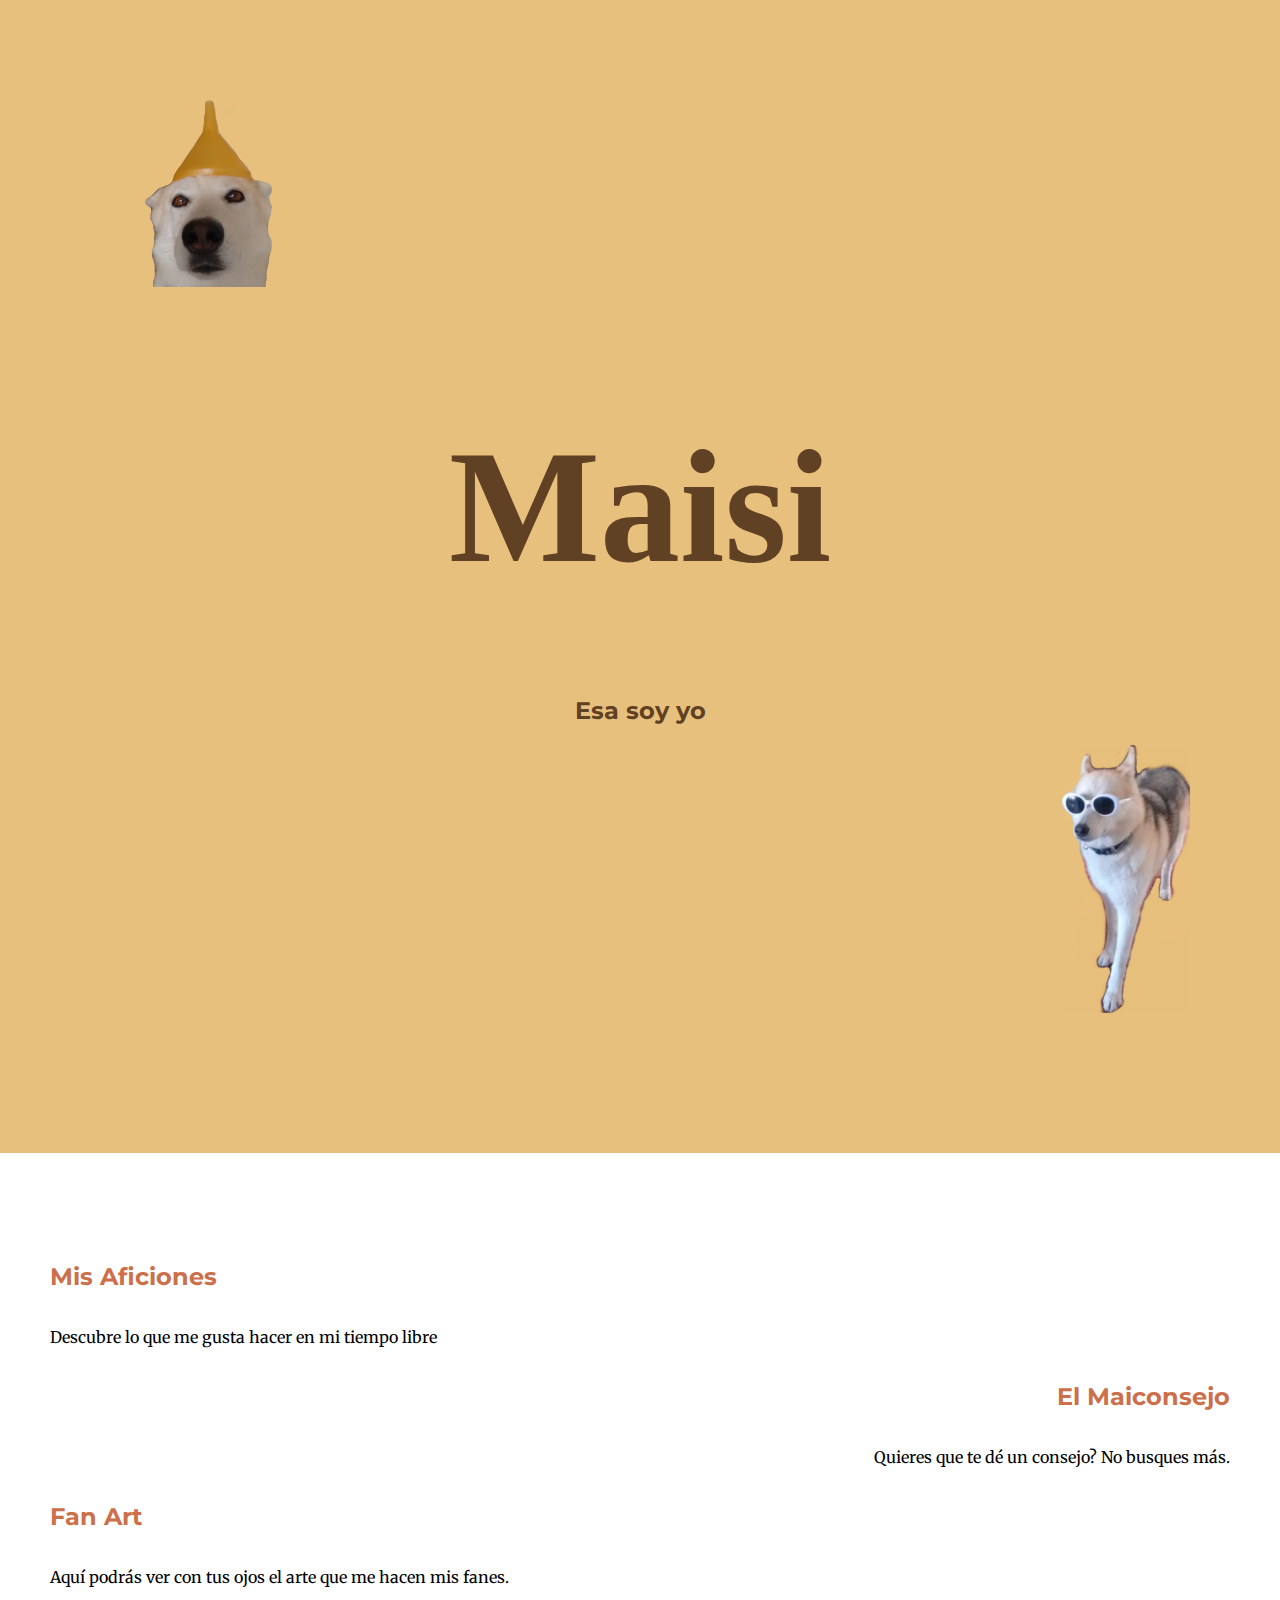
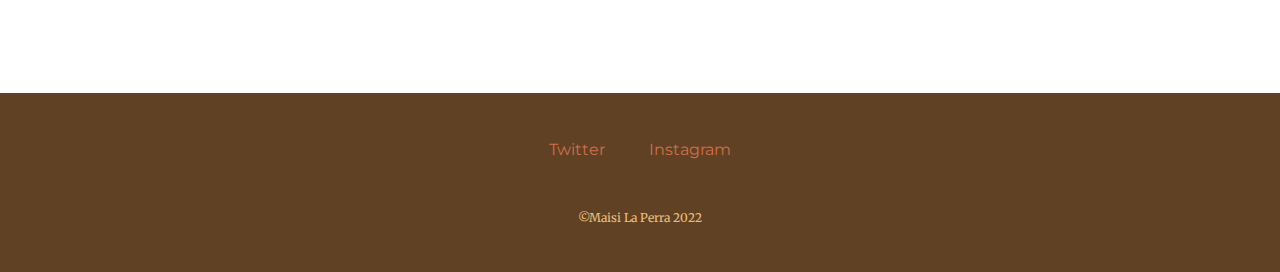
==== index.html @ 92e1c631 "added files for the first time" ====
<!DOCTYPE html>
<html lang="es">
    <head>
        <meta charset="UTF-8">
        <link rel="stylesheet" href="css/styles.css">
        <link rel="icon" href="favicon.ico">
        <link rel="preconnect" href="https://fonts.googleapis.com">
        <link rel="preconnect" href="https://fonts.gstatic.com" crossorigin>
        <link href="https://fonts.googleapis.com/css2?family=Crafty+Girls&family=Merriweather&family=Montserrat&display=swap" rel="stylesheet">
        <title>La Pagina de Maisi</title>

    </head>
    <body>
        <div class="titulo">
            <img id="embudo" src="images/embudo.PNG" alt="maisi-embudo-img">
            <h1>Maisi</h1>
            <h2>Esa soy yo</h2>
            <img id="gafasdepie" src="images/gafasxula.PNG" alt="maisi-con-gafas-chulisima-img">
        </div>

        <div class="middle-container">
            <div class="aficiones">
                <h2><a href="aficiones.html">Mis Aficiones</a></h2>
                <p>Descubre lo que me gusta hacer en mi tiempo libre</p>
            </div>
            <div class="maiconsejo">
                <h2><a href="maiconsejo.html">El Maiconsejo</a></h2>
                <p>Quieres que te dé un consejo? No busques más.</p>
            </div>
            <div class="fanart">
                <h2><a href="fanart.html">Fan Art</a></h2>
                <p>Aquí podrás ver con tus ojos el arte que me hacen mis fanes.</p>
            </div>
        </div>

        <div class="bottom-container">
            <a class="footer-link" href="https://www.twitter.com/maihusky">Twitter</a>
            <a class="footer-link" href="https://www.instagram.com/lilmaisi">Instagram</a>
            <p class="copyright">©Maisi La Perra 2022</p>
        </div>
    </body>
</html>
---- css/styles.css ----
body {
    margin: 0;
    text-align: center;
    line-height: 2;
    font-family: 'Merriweather', serif;
}

h1 {
    margin: 50px auto 0 auto;
    font-family: 'Crafty Girls', cursive;
    font-size: 10rem;
    color: #614124;
}

h2 {
    font-family: 'Montserrat', sans-serif;
    color: #614124;
}

h3 {
    font-family: 'Montserrat', sans-serif;
    color: #614124;
}

a {
    font-family: 'Montserrat', sans-serif;
    text-decoration: none;
    color: #CC704B;
}

a:hover {
    color: #E8C07D;
}

.titulo {
    padding: 100px;
    background-color: #E8C07D;
}

.middle-container {
    margin: 100px 50px;
}

.aficiones {
    text-align: left;
}

.maiconsejo {
    text-align: right;
}

.fanart {
    text-align: left;
}

.titulo-pagina {
    background-color: #E8C07D;
    margin: 0;
    padding: 100px;
    font-family: 'Crafty Girls', cursive;
    font-size: 3rem;
}

.bottom-container {
    background-color: #614124;
    padding: 40px 0 30px;
}

.footer-link {
    margin: 10px 20px;
}

.copyright {
    margin-top: 40px;
    color: #E8C07D;
    font-size: 0.75rem;
}

.maimascarilla {
    width: 30%;
}

.dibujococina {
    width: 30%;
    margin: 20px;
}

.mainevera {
    width: 50%;
    margin: 20px;
}

.maiydani {
    width: 50%;
    margin: 20px;
}

.noxfavor {
    width: 30%;
    margin: 20px;
}

#embudo {
    width: 13%;
    position: relative;
    right: 40%;
}

#embudo:hover {
    transform: rotate(30deg);
}

#gafasdepie {
    width: 20%;
    position: relative;
    left: 45%;
    bottom: 20px;
    margin: 0;
}

#gafasdepie:hover {
    transform: rotate(-30deg);
}

#cocina1 {
    margin-right: 5px;
}

#cocina2 {
    margin-left: 5px;
}
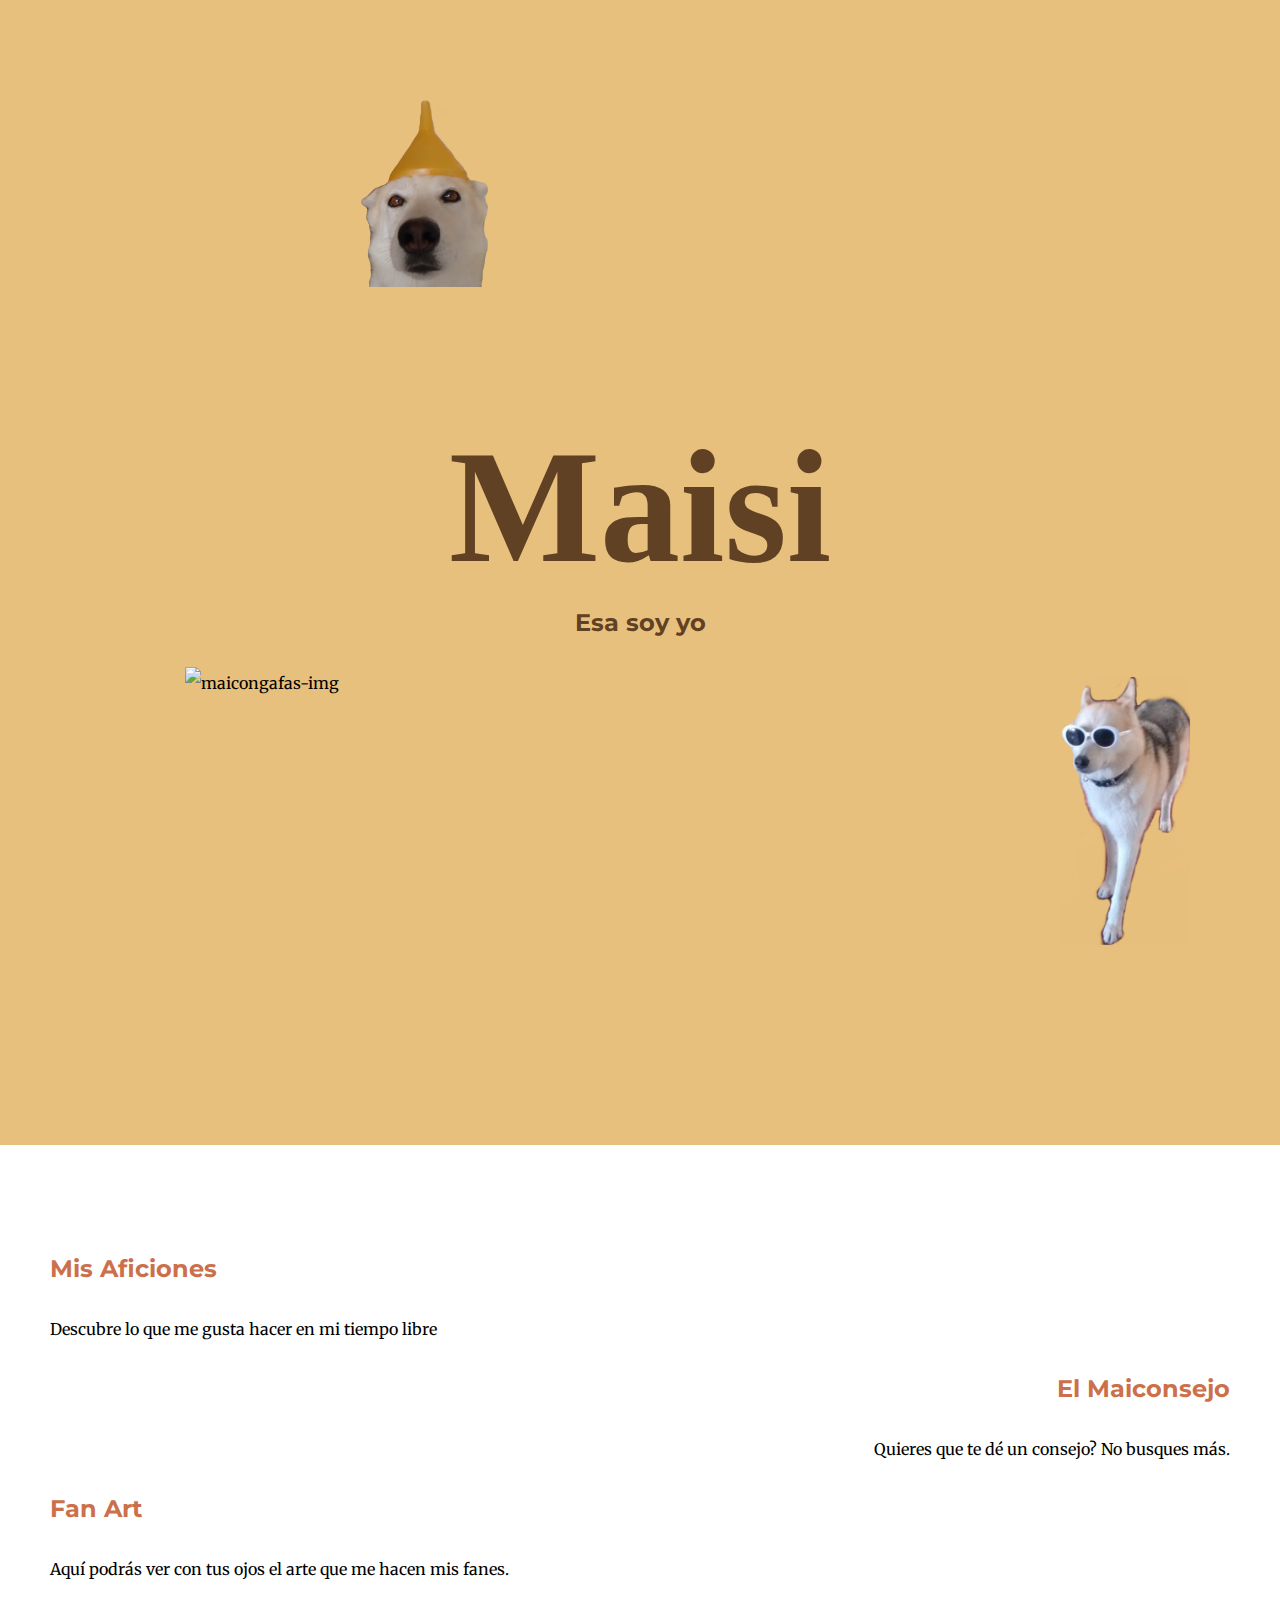
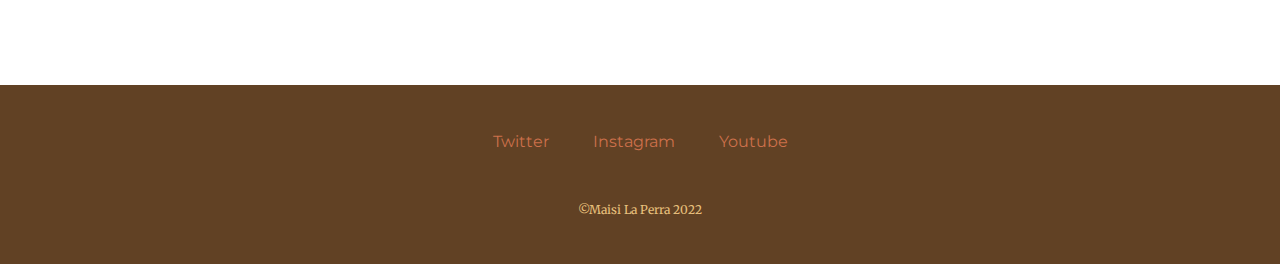
==== commit 81323a99: "updated with what i did today" ====
--- a/index.html
+++ b/index.html
@@ -1,42 +1,44 @@
 <!DOCTYPE html>
 <html lang="es">
-    <head>
-        <meta charset="UTF-8">
-        <link rel="stylesheet" href="css/styles.css">
-        <link rel="icon" href="favicon.ico">
-        <link rel="preconnect" href="https://fonts.googleapis.com">
-        <link rel="preconnect" href="https://fonts.gstatic.com" crossorigin>
-        <link href="https://fonts.googleapis.com/css2?family=Crafty+Girls&family=Merriweather&family=Montserrat&display=swap" rel="stylesheet">
-        <title>La Pagina de Maisi</title>
+<head>
+    <meta charset="UTF-8">
+    <link rel="stylesheet" href="css/styles.css">
+    <link rel="icon" href="favicon.ico">
+    <link rel="preconnect" href="https://fonts.googleapis.com">
+    <link rel="preconnect" href="https://fonts.gstatic.com" crossorigin>
+    <link href="https://fonts.googleapis.com/css2?family=Crafty+Girls&family=Merriweather&family=Montserrat&display=swap" rel="stylesheet">
+    <title>La Pagina de Maisi</title>
 
-    </head>
-    <body>
-        <div class="titulo">
-            <img id="embudo" src="images/embudo.PNG" alt="maisi-embudo-img">
-            <h1>Maisi</h1>
-            <h2>Esa soy yo</h2>
-            <img id="gafasdepie" src="images/gafasxula.PNG" alt="maisi-con-gafas-chulisima-img">
-        </div>
+</head>
+<body>
+<div class="titulo">
+    <img id="embudo" src="images/embudo.PNG" alt="maisi-embudo-img">
+    <h1>Maisi</h1>
+    <img id="gafassuelo" src="images/maigafassuelo.PNG" alt="maicongafas-img">
+    <h2 class="esasoy">Esa soy yo</h2>
+    <img id="gafasdepie" src="images/gafasxula.PNG" alt="maisi-con-gafas-chulisima-img">
+</div>
 
-        <div class="middle-container">
-            <div class="aficiones">
-                <h2><a href="aficiones.html">Mis Aficiones</a></h2>
-                <p>Descubre lo que me gusta hacer en mi tiempo libre</p>
-            </div>
-            <div class="maiconsejo">
-                <h2><a href="maiconsejo.html">El Maiconsejo</a></h2>
-                <p>Quieres que te dé un consejo? No busques más.</p>
-            </div>
-            <div class="fanart">
-                <h2><a href="fanart.html">Fan Art</a></h2>
-                <p>Aquí podrás ver con tus ojos el arte que me hacen mis fanes.</p>
-            </div>
-        </div>
+<div class="middle-container">
+    <div class="aficiones">
+        <h2><a href="aficiones.html">Mis Aficiones</a></h2>
+        <p>Descubre lo que me gusta hacer en mi tiempo libre</p>
+    </div>
+    <div class="maiconsejo">
+        <h2><a href="maiconsejo.html">El Maiconsejo</a></h2>
+        <p>Quieres que te dé un consejo? No busques más.</p>
+    </div>
+    <div class="fanart">
+        <h2><a href="fanart.html">Fan Art</a></h2>
+        <p>Aquí podrás ver con tus ojos el arte que me hacen mis fanes.</p>
+    </div>
+</div>
 
-        <div class="bottom-container">
-            <a class="footer-link" href="https://www.twitter.com/maihusky">Twitter</a>
-            <a class="footer-link" href="https://www.instagram.com/lilmaisi">Instagram</a>
-            <p class="copyright">©Maisi La Perra 2022</p>
-        </div>
-    </body>
+<div class="bottom-container">
+    <a class="footer-link" href="https://www.twitter.com/maihusky">Twitter</a>
+    <a class="footer-link" href="https://www.instagram.com/lilmaisi">Instagram</a>
+    <a class="footer-link" href="https://www.youtube.com/watch?v=fEIMSZTmdmY">Youtube</a>
+    <p class="copyright">©Maisi La Perra 2022</p>
+</div>
+</body>
 </html>--- a/css/styles.css
+++ b/css/styles.css
@@ -35,6 +35,12 @@
 .titulo {
     padding: 100px;
     background-color: #E8C07D;
+}
+
+.esasoy {
+    margin: 0;
+    position: relative;
+    bottom: 100px;
 }
 
 .middle-container {
@@ -103,7 +109,8 @@
 #embudo {
     width: 13%;
     position: relative;
-    right: 40%;
+    right: 20%;
+    margin: 0;
 }
 
 #embudo:hover {
@@ -114,12 +121,24 @@
     width: 20%;
     position: relative;
     left: 45%;
-    bottom: 20px;
+    bottom: 80px;
     margin: 0;
 }
 
 #gafasdepie:hover {
     transform: rotate(-30deg);
+}
+
+#gafassuelo {
+    width: 35%;
+    position: relative;
+    right: 35%;
+    top: 70%;
+    margin: 0;
+}
+
+#gafassuelo:hover {
+    transform: rotate(-20deg);
 }
 
 #cocina1 {
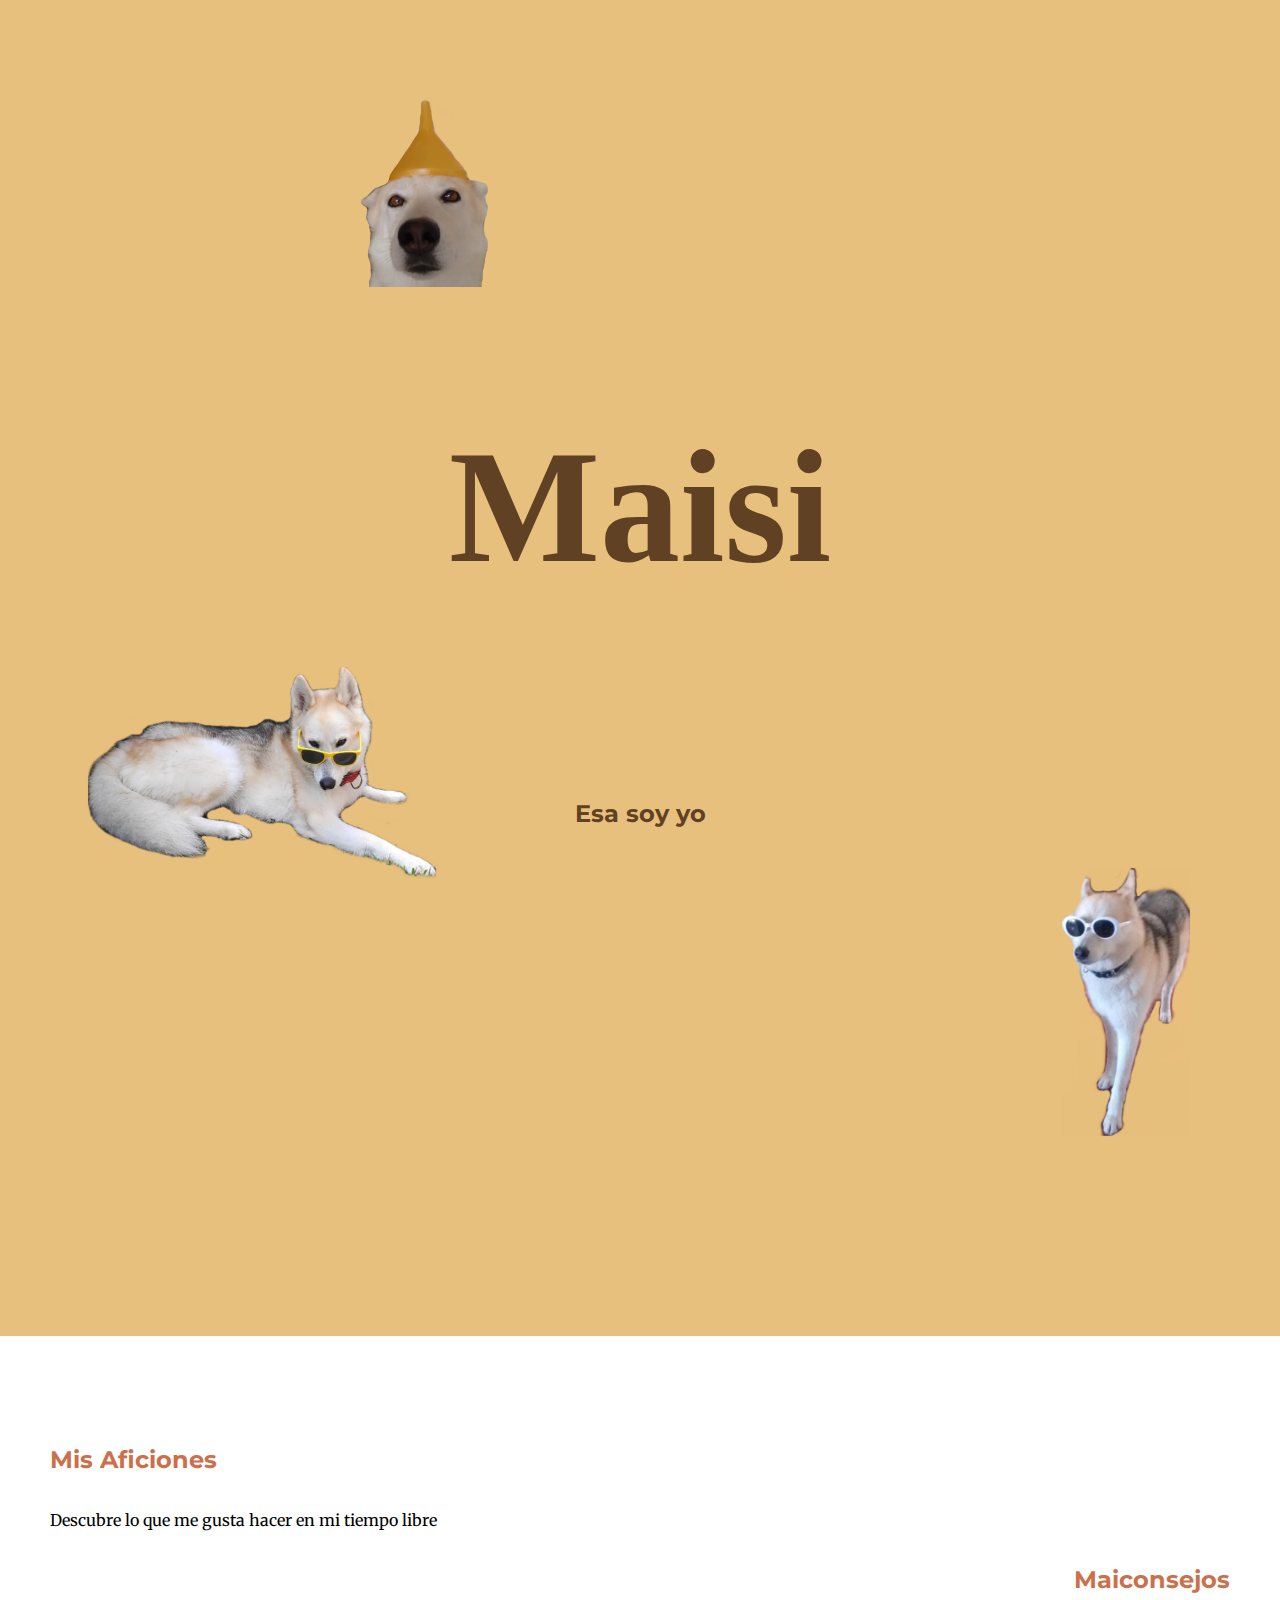
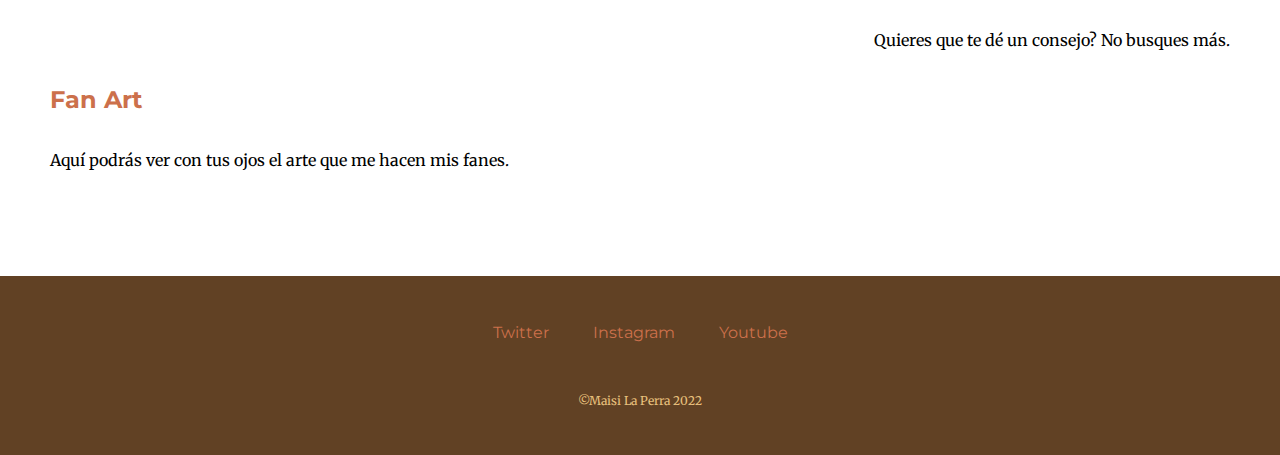
==== commit ef401214: "changed css file for top containers in some pages" ====
--- a/index.html
+++ b/index.html
@@ -25,7 +25,7 @@
         <p>Descubre lo que me gusta hacer en mi tiempo libre</p>
     </div>
     <div class="maiconsejo">
-        <h2><a href="maiconsejo.html">El Maiconsejo</a></h2>
+        <h2><a href="maiconsejo.html">Maiconsejos</a></h2>
         <p>Quieres que te dé un consejo? No busques más.</p>
     </div>
     <div class="fanart">
--- a/css/styles.css
+++ b/css/styles.css
@@ -60,11 +60,14 @@
 }
 
 .titulo-pagina {
+    font-family: 'Crafty Girls', cursive;
+    font-size: 3rem;
+}
+
+.top-container-subpag {
     background-color: #E8C07D;
     margin: 0;
     padding: 100px;
-    font-family: 'Crafty Girls', cursive;
-    font-size: 3rem;
 }
 
 .bottom-container {
@@ -80,6 +83,16 @@
     margin-top: 40px;
     color: #E8C07D;
     font-size: 0.75rem;
+}
+
+.af-izq {
+    text-align: left;
+    margin: 100px 50px;
+}
+
+.af-dch {
+    text-align: right;
+    margin: 100px 50px;
 }
 
 .maimascarilla {
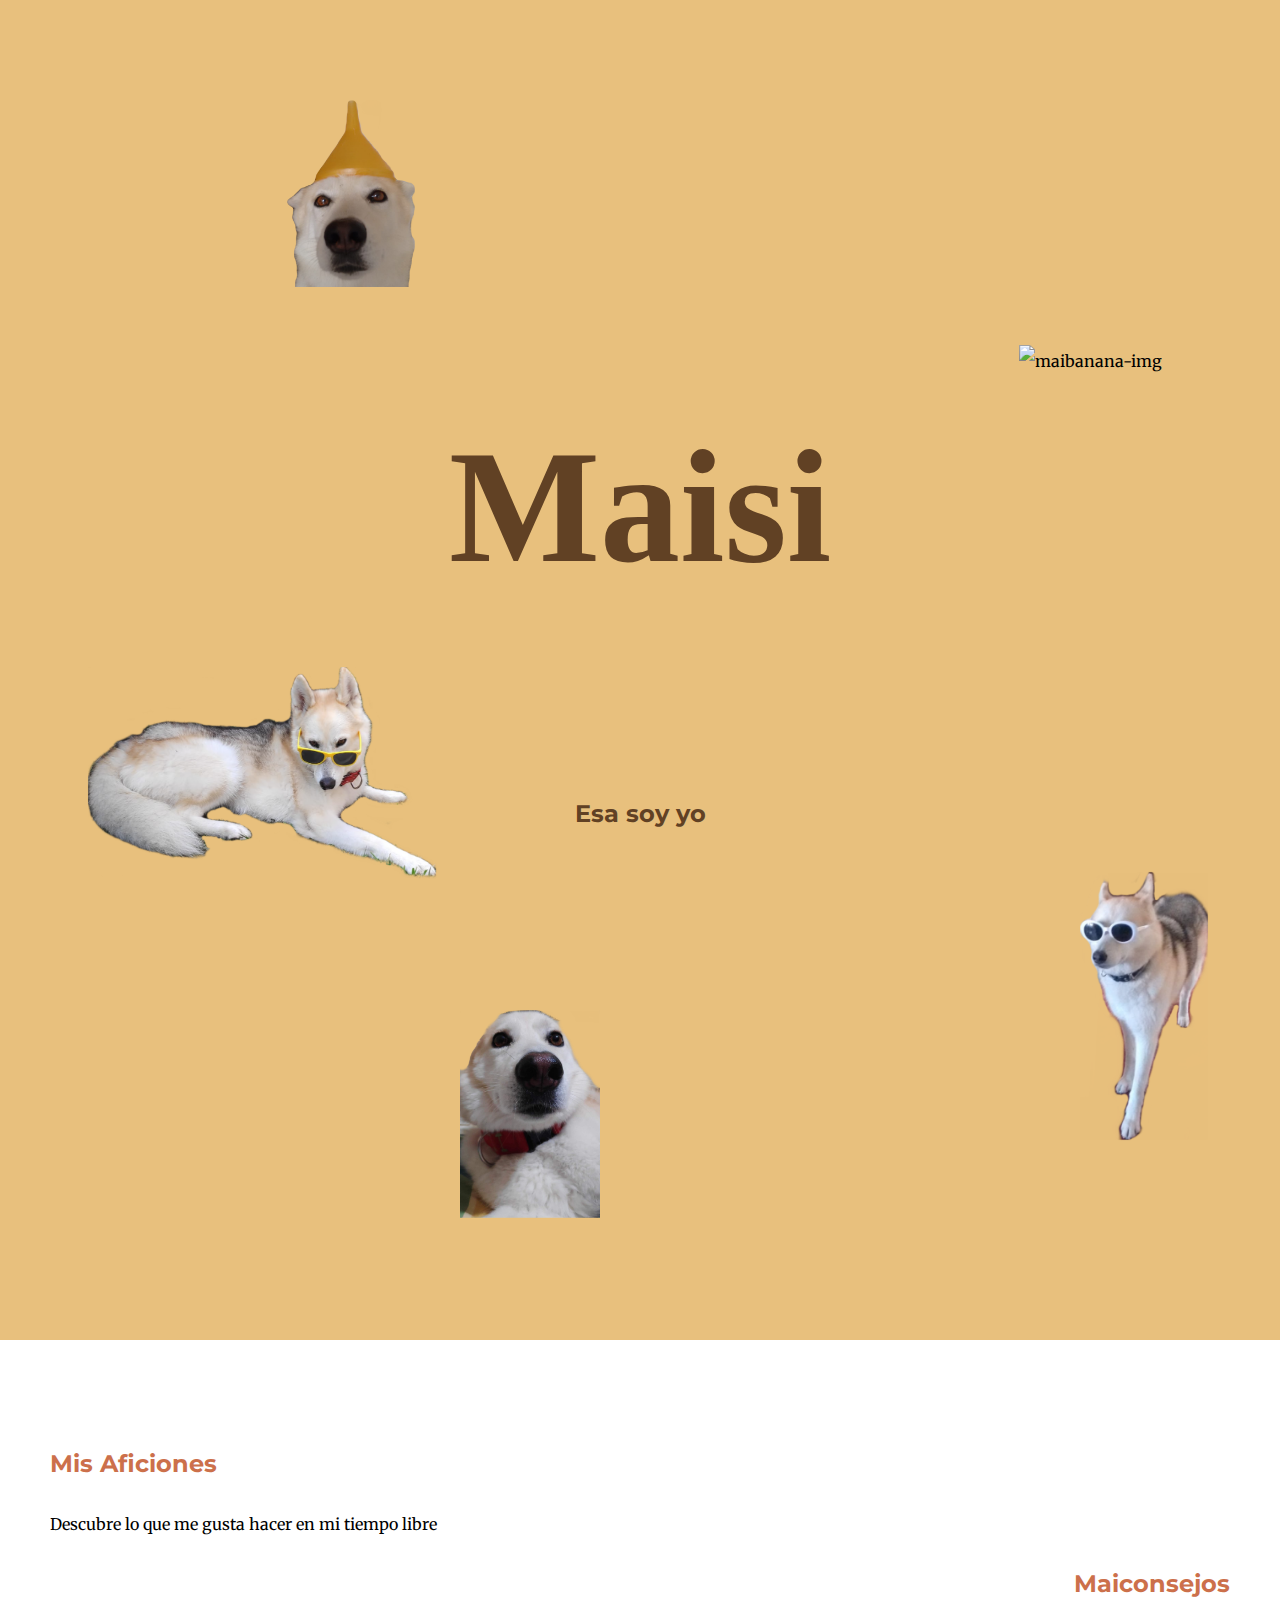
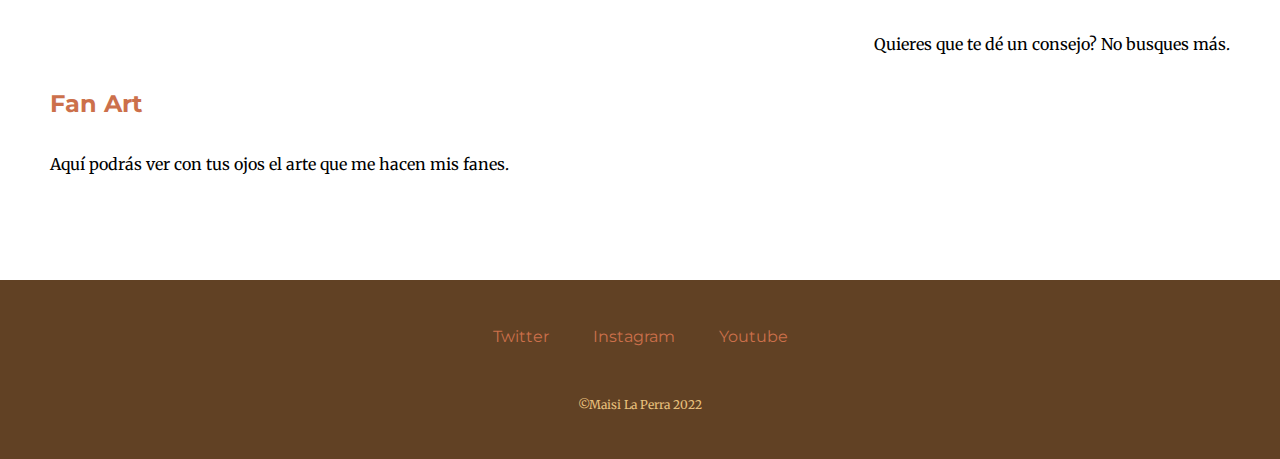
==== commit ea2c4389: "added images to title and edited maiconsejo" ====
--- a/index.html
+++ b/index.html
@@ -13,9 +13,11 @@
 <body>
 <div class="titulo">
     <img id="embudo" src="images/embudo.PNG" alt="maisi-embudo-img">
+    <img id="banana" src="images/banana.PNG" alt="maibanana-img">
     <h1>Maisi</h1>
     <img id="gafassuelo" src="images/maigafassuelo.PNG" alt="maicongafas-img">
     <h2 class="esasoy">Esa soy yo</h2>
+    <img id="susto" src="images/susto.PNG" alt="susto-img">
     <img id="gafasdepie" src="images/gafasxula.PNG" alt="maisi-con-gafas-chulisima-img">
 </div>
 
--- a/css/styles.css
+++ b/css/styles.css
@@ -32,8 +32,16 @@
     color: #E8C07D;
 }
 
+hr {
+    margin: 100px auto;
+    border-style: none;
+    border-top: 6px dotted #9FC088;
+    width: 5%;
+}
+
 .titulo {
     padding: 100px;
+    margin: 0;
     background-color: #E8C07D;
 }
 
@@ -72,6 +80,7 @@
 
 .bottom-container {
     background-color: #614124;
+    margin-top: 20px;
     padding: 40px 0 30px;
 }
 
@@ -130,10 +139,33 @@
     transform: rotate(30deg);
 }
 
+#banana {
+    width: 13%;
+    position: relative;
+    top: 80px;
+    left: 35%;
+    margin: 0;
+}
+
+#banana:hover {
+    transform: rotate(25deg);
+}
+
+#susto {
+    width: 13%;
+    position: relative;
+    top: 30px;
+    margin: 0;
+}
+
+#susto:hover {
+    transform: rotate(-40deg);
+}
+
 #gafasdepie {
     width: 20%;
     position: relative;
-    left: 45%;
+    left: 40%;
     bottom: 80px;
     margin: 0;
 }
